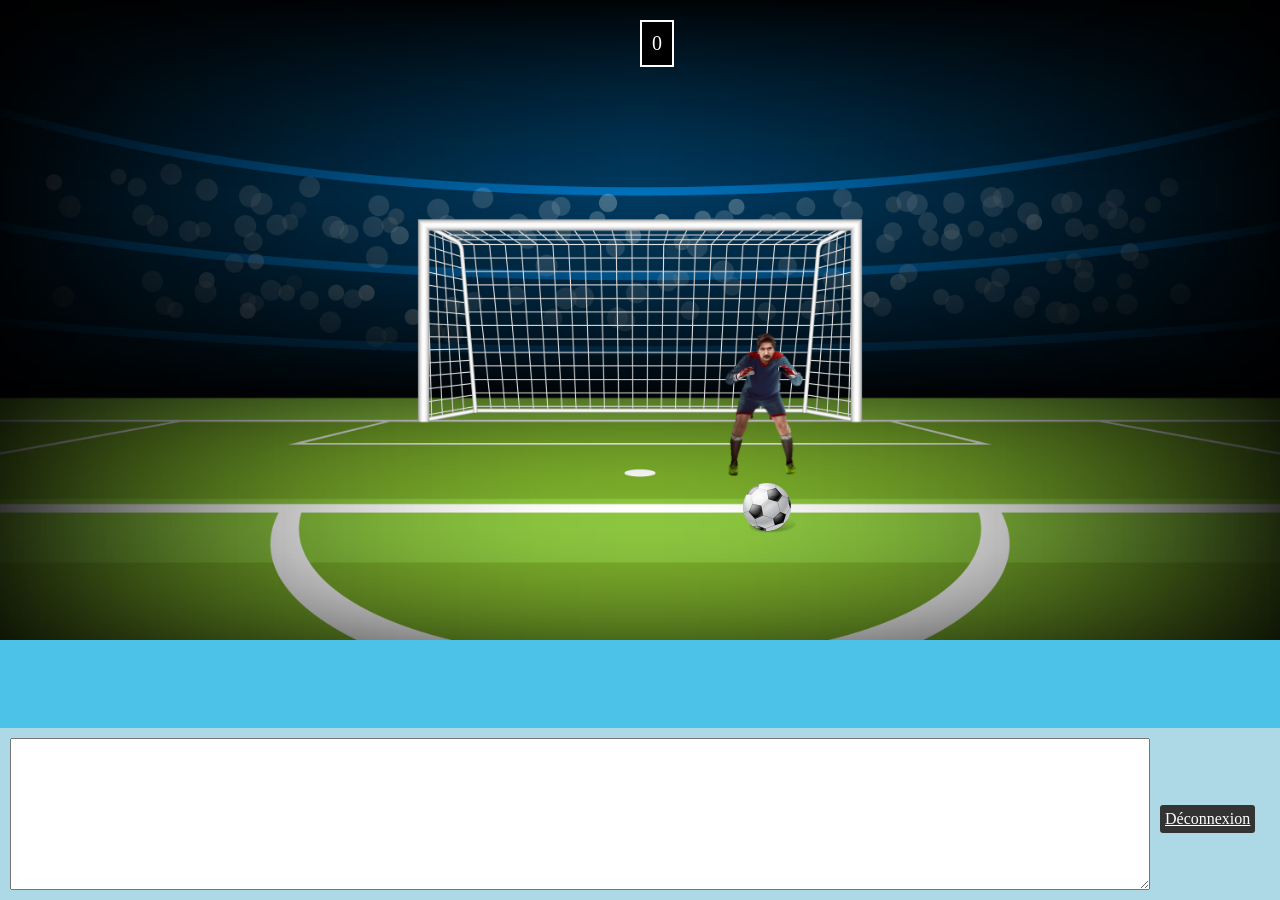
==== client/chat.html @ 1ddef991 "Push Git" ====
<!DOCTYPE html>
<html lang="fr">
    <head>
        <meta charset="UTF-8">
        <meta name="viewport" content="width=device-width, initial-scale=1.0">
        <title>Chat</title>
        <link rel="stylesheet" href="css/global.css">
        <script src="dist/chat.js"></script>
        <link rel="icon" href="img/favicon.png" type="image/png" />
    </head>
    <body id="body-chat">
        <div id="background-image"></div>
        <div id="scoreboard">0</div>
		<div id="vue-container"></div>
        <div id="custom-ball" class="ball"></div>
        <div id="suarez"></div>
        <div class="gk_0"></div>
        
        <div id="bottom-bar">
            <textarea cols="30" rows="10"></textarea>
            <a href="javascript:void(0)" id="sign-out-btn">Déconnexion</a>
        </div>
    </body>
</html>
---- client/css/global.css ----
@import url('https://fonts.googleapis.com/css2?family=Kdam+Thmor+Pro&display=swap');

* {
    margin:0;
    padding:0;
    box-sizing: border-box;
}

body {
    display: flex;
    justify-content: center;
    align-items: center;
    height: 100vh;
    position: relative;
}

#body-index {
    background-image: url('../img/background_index.jpg');   

}

#body-chat {
    flex-grow: 1;
    background-color: rgb(77, 194, 232);
    z-index: 2;
}

#background-image {
    position: fixed;
    top: 0;
    left: 0;
    width: 100%;
    height: 100%;
    background-repeat: no-repeat;
    background-size: cover;
    background-position: top center;
}

.content-wrapper {
    position: relative;
    text-align: center;
    z-index: 1;
}

.titre {
    display: flex;
    flex-wrap: wrap;
    justify-content: center;
    gap: 5px; 
}

.titre div {
    position: relative;
    font-size: 100px; 
    font-weight: bold;
    color: blue;
    font-family: 'Kdam Thmor Pro', sans-serif;
    text-shadow: -3px -3px 3px #000, 3px -3px 3px #000, -3px 3px 3px #000, 3px 3px 3px #000;
}

.container {
    background-color: whitesmoke;
    border:3px solid #333;
    border-radius: 3px;
    padding: 20px;
    text-align: center;
    display: inline-block;
    margin: 0 auto;
}

.sign-in-input-group {
    margin-bottom: 10px;
}


a {
    display: block;
    text-align: center;
    margin-top: 10px;
}


form {
    margin-top: 20px;
}

form input {
    display: block;
    margin: 10px auto;
    padding: 10px;
    width: 80%;
    box-sizing: border-box;
}

button {
    display: block;
    margin: 20px auto;
    padding: 10px;
    background-color: #333;
    color: #fff;
    border: none;
    border-radius: 3px;
    cursor: pointer;
}

button:hover {
    background-color: #555;
}

.ball {
	position:absolute;
	top:5px;
	width:64px;
	height:64px;
	background-image:url('../img/ball.png');
}

#bottom-bar {
    background-color: lightblue; 
    padding: 10px;
    width: 100%;
    display: flex;
    align-items: center;
    position: absolute;
    bottom: 0;
    left: 0;
}

#sign-out-btn {
    padding: 5px;
    background-color: #333;
    color: #fff;
    border: none;
    border-radius: 3px;
    cursor: pointer;
    height: fit-content;
}

textarea {
    flex-grow: 1;
    margin-right: 10px;
    max-width: calc(100% - 120px);
}

#vue-container {
    background-image: url('../img/background-chat.jpg');
    background-repeat: no-repeat;
    background-size: contain;
    background-position: top center;
    width: 100vw;
    height: 100vh;
    position: fixed;
    top: 0;
    left: 0;
}

#scoreboard {
    position: fixed;
    top: 20px;
    left: 50%;
    background-color: black;
    color: white;
    border: 2px solid white;
    padding: 10px;
    font-size: 20px;
    z-index: 1;
}

#custom-ball {
    top: 475px;
    left: 735px;
}

#suarez {
    position: absolute;
    top: 270px;
    left: 280px;
    width: 40%;
    height: 40%;
    background-image: url('../img/suarez.png'); 
    background-repeat: no-repeat;
    background-size: contain;
    display: none;

}

.gk_0 {
    position: absolute;
    top: 330px;
    left: 720px;
    width: 150px;
    height: 150px;
    background-image: url('../img/gk_pos0.png'); 
    background-repeat: no-repeat;
    background-size: contain;
}

.gk_1 {
    position: absolute;
    top: 330px;
    left: 600px;
    width: 200px;
    height: 200px;
    background-image: url('../img/gk_pos1.png'); 
    background-repeat: no-repeat;
    background-size: contain;
}

.gk_2 {
    position: absolute;
    top: 280px;
    left: 600px;
    width: 150px;
    height: 150px;
    background-image: url('../img/gk_pos2.png'); 
    background-repeat: no-repeat;
    background-size: contain;
}

.gk_3 {
    position: absolute;
    top: 400px;
    left: 740px;
    width: 220px;
    height: 220px;
    background-image: url('../img/gk_pos3.png'); 
    background-repeat: no-repeat;
    background-size: contain;
}

.gk_4 {
    position: absolute;
    top: 290px;
    left: 750px;
    width: 200px;
    height: 200px;
    background-image: url('../img/gk_pos4.png'); 
    background-repeat: no-repeat;
    background-size: contain;
}
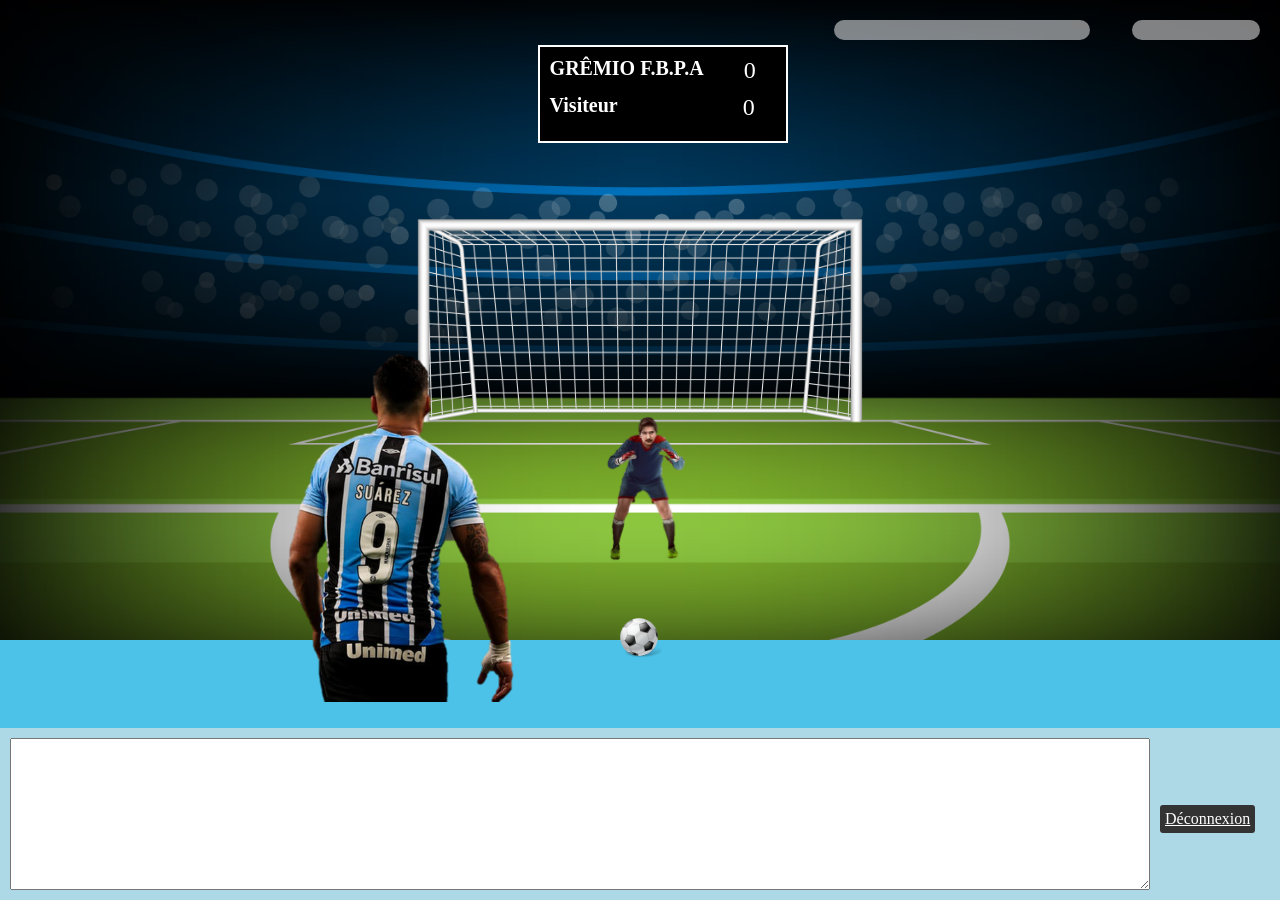
==== commit 1d28800d: "Update" ====
--- a/client/chat.html
+++ b/client/chat.html
@@ -9,8 +9,23 @@
         <link rel="icon" href="img/favicon.png" type="image/png" />
     </head>
     <body id="body-chat">
+        <audio id="goalSound">
+            <source src="./sound/goal.mp3" type="audio/mp3">
+        </audio>
+        <audio id="lostSound">
+            <source src="./sound/lost.mp3" type="audio/mp3">
+        </audio>
         <div id="background-image"></div>
-        <div id="scoreboard">0</div>
+        <div id="scoreboard">
+            <div class="score_1">
+                <div class="team" id="gremio">GRÊMIO F.B.P.A</div>
+                <div class="score" id="gremio-score">0</div>
+            </div>
+            <div class="score_1">
+                <div class="team" id="visitor">Visiteur</div>
+                <div class="score" id="visitor-score">0</div>
+            </div>
+        </div>
 		<div id="vue-container"></div>
         <div id="custom-ball" class="ball"></div>
         <div id="suarez"></div>
@@ -20,5 +35,10 @@
             <textarea cols="30" rows="10"></textarea>
             <a href="javascript:void(0)" id="sign-out-btn">Déconnexion</a>
         </div>
+
+        <div class="box" id="chat-box"></div>
+    
+        <div class="box" id="members-box"></div>
+
     </body>
 </html>
--- a/client/css/global.css
+++ b/client/css/global.css
@@ -52,11 +52,12 @@
 .titre div {
     position: relative;
     font-size: 100px; 
+    color: blue;
     font-weight: bold;
-    color: blue;
     font-family: 'Kdam Thmor Pro', sans-serif;
     text-shadow: -3px -3px 3px #000, 3px -3px 3px #000, -3px 3px 3px #000, 3px 3px 3px #000;
 }
+
 
 .container {
     background-color: whitesmoke;
@@ -156,38 +157,71 @@
 
 #scoreboard {
     position: fixed;
-    top: 20px;
-    left: 50%;
+    top: 5vh;
+    left: 42%;
     background-color: black;
     color: white;
     border: 2px solid white;
     padding: 10px;
     font-size: 20px;
     z-index: 1;
+    display: flex;
+    flex-direction: column; 
+    width: 250px; 
+}
+
+.score_1 {
+    display: flex;
+    flex-direction: row; 
+}
+
+.team, .score {
+    margin-bottom: 10px;
+}
+
+#gremio {
+    margin-right: 40px;
+}
+
+#visitor {
+    margin-right: 125px;
+}
+
+#gremio, #visitor {
+    font-weight: bold;
+}
+
+#gremio-score, #visitor-score {
+    font-size: 24px; 
 }
 
 #custom-ball {
-    top: 475px;
-    left: 735px;
+    top: 68vh;
+    left: 48vw;
+    z-index: 1;
+    width: 50px;
+    height: 50px;
+    background-repeat: no-repeat;
+    background-size: cover;
+
 }
 
 #suarez {
     position: absolute;
-    top: 270px;
-    left: 280px;
+    top: 38vh;
+    left: 22vw;
     width: 40%;
     height: 40%;
     background-image: url('../img/suarez.png'); 
     background-repeat: no-repeat;
     background-size: contain;
-    display: none;
 
 }
 
 .gk_0 {
     position: absolute;
-    top: 330px;
-    left: 720px;
+    top: 46vh;
+    left: 47vw;
     width: 150px;
     height: 150px;
     background-image: url('../img/gk_pos0.png'); 
@@ -197,8 +231,8 @@
 
 .gk_1 {
     position: absolute;
-    top: 330px;
-    left: 600px;
+    top: 48vh;
+    left: 38vw;
     width: 200px;
     height: 200px;
     background-image: url('../img/gk_pos1.png'); 
@@ -208,8 +242,8 @@
 
 .gk_2 {
     position: absolute;
-    top: 280px;
-    left: 600px;
+    top: 38vh;
+    left: 38vw;
     width: 150px;
     height: 150px;
     background-image: url('../img/gk_pos2.png'); 
@@ -219,29 +253,52 @@
 
 .gk_3 {
     position: absolute;
-    top: 400px;
-    left: 740px;
+    top: 38vh;
+    left: 50vw;
+    width: 200px;
+    height: 200px;
+    background-image: url('../img/gk_pos3.png'); 
+    background-repeat: no-repeat;
+    background-size: contain;
+}
+
+.gk_4 {
+    position: absolute;
+    top: 52vh;
+    left: 50vw;
     width: 220px;
     height: 220px;
-    background-image: url('../img/gk_pos3.png'); 
-    background-repeat: no-repeat;
-    background-size: contain;
-}
-
-.gk_4 {
-    position: absolute;
-    top: 290px;
-    left: 750px;
-    width: 200px;
-    height: 200px;
     background-image: url('../img/gk_pos4.png'); 
     background-repeat: no-repeat;
     background-size: contain;
 }
 
-
-
-
-
-
-
+.box {
+    background-color: rgba(255, 255, 255, 0.5);
+    padding: 10px;
+    border-radius: 10px;
+    margin: 10px;
+    position: absolute; 
+    top: 10px; 
+    z-index: 2;
+    word-wrap: break-word;
+    overflow-y: auto;
+    max-height: 500px;
+}
+
+#chat-box {
+    right: 180px;
+    width: 20%; 
+}
+
+#members-box {
+    top: 10px;
+    right: 10px; 
+    width: 10%;
+}
+
+
+
+
+
+
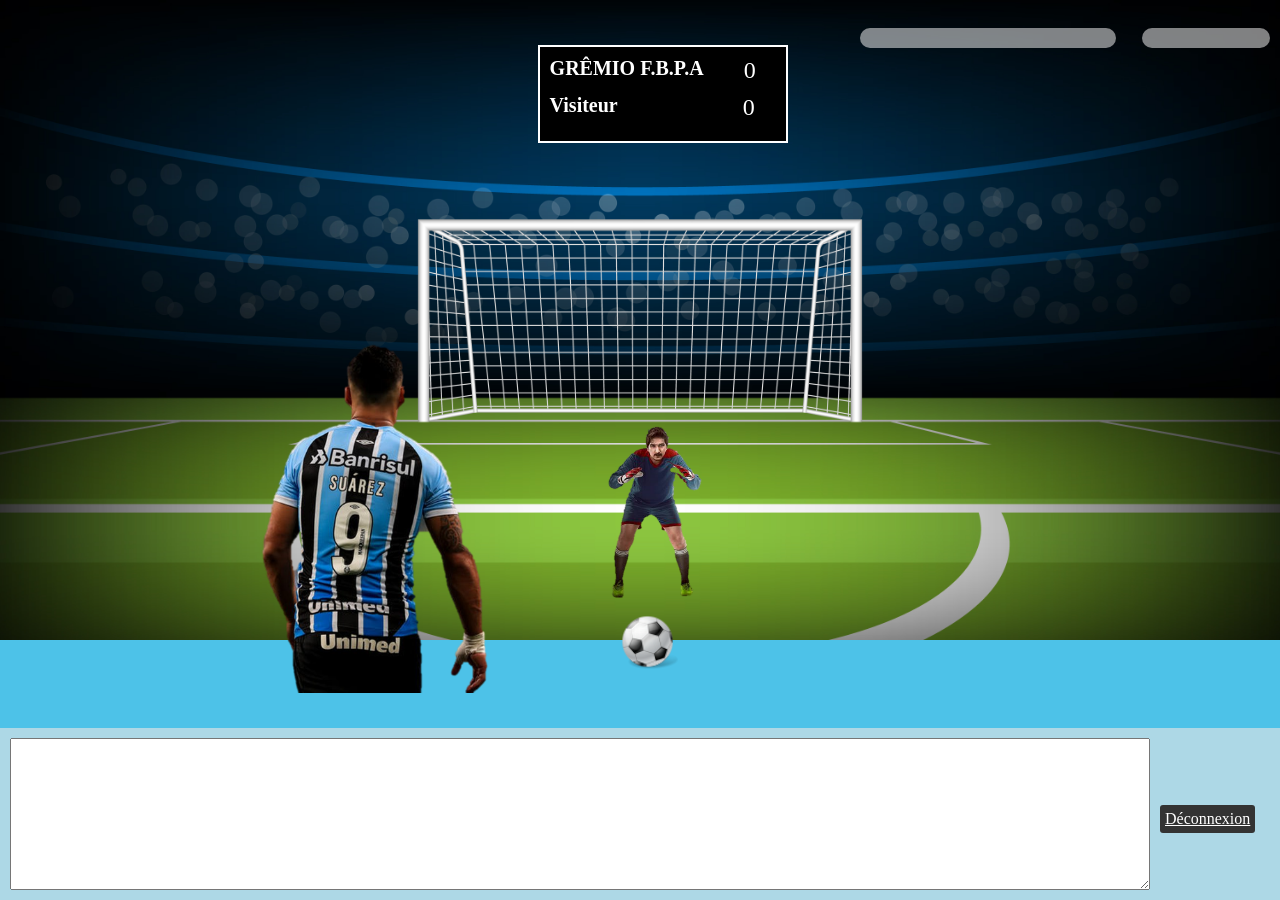
==== commit 77a6b52d: "Final Commit v3" ====
--- a/client/chat.html
+++ b/client/chat.html
@@ -41,4 +41,4 @@
         <div class="box" id="members-box"></div>
 
     </body>
-</html>
+</html>
--- a/client/css/global.css
+++ b/client/css/global.css
@@ -110,16 +110,23 @@
 
 .ball {
 	position:absolute;
-	top:5px;
-	width:64px;
-	height:64px;
+    width: 7.5vw;
+    height: 7.5vh;
 	background-image:url('../img/ball.png');
+    z-index: 1;
+    background-repeat: no-repeat;
+    background-size: contain;
+}
+
+#custom-ball {
+    top: 67.5vh;
+    left: 48vw;
 }
 
 #bottom-bar {
     background-color: lightblue; 
     padding: 10px;
-    width: 100%;
+    width: 100vw;
     display: flex;
     align-items: center;
     position: absolute;
@@ -195,23 +202,12 @@
     font-size: 24px; 
 }
 
-#custom-ball {
-    top: 68vh;
-    left: 48vw;
-    z-index: 1;
-    width: 50px;
-    height: 50px;
-    background-repeat: no-repeat;
-    background-size: cover;
-
-}
-
 #suarez {
     position: absolute;
-    top: 38vh;
-    left: 22vw;
-    width: 40%;
-    height: 40%;
+    top: 37vh;
+    left: 20vw;
+    width: 40vw;
+    height: 40vh;
     background-image: url('../img/suarez.png'); 
     background-repeat: no-repeat;
     background-size: contain;
@@ -220,10 +216,10 @@
 
 .gk_0 {
     position: absolute;
-    top: 46vh;
+    top: 47vh;
     left: 47vw;
-    width: 150px;
-    height: 150px;
+    width: 20vw;
+    height: 20vh;
     background-image: url('../img/gk_pos0.png'); 
     background-repeat: no-repeat;
     background-size: contain;
@@ -231,10 +227,10 @@
 
 .gk_1 {
     position: absolute;
-    top: 48vh;
+    top: 47vh;
     left: 38vw;
-    width: 200px;
-    height: 200px;
+    width: 20vw;
+    height: 20vh;
     background-image: url('../img/gk_pos1.png'); 
     background-repeat: no-repeat;
     background-size: contain;
@@ -242,10 +238,10 @@
 
 .gk_2 {
     position: absolute;
-    top: 38vh;
-    left: 38vw;
-    width: 150px;
-    height: 150px;
+    top: 42vh;
+    left: 37vw;
+    width: 22vw;
+    height: 22vh;
     background-image: url('../img/gk_pos2.png'); 
     background-repeat: no-repeat;
     background-size: contain;
@@ -253,10 +249,10 @@
 
 .gk_3 {
     position: absolute;
-    top: 38vh;
-    left: 50vw;
-    width: 200px;
-    height: 200px;
+    top: 36vh;
+    left: 49vw;
+    width: 22vw;
+    height: 22vh;
     background-image: url('../img/gk_pos3.png'); 
     background-repeat: no-repeat;
     background-size: contain;
@@ -264,10 +260,10 @@
 
 .gk_4 {
     position: absolute;
-    top: 52vh;
-    left: 50vw;
-    width: 220px;
-    height: 220px;
+    top: 50vh;
+    left: 46vw;
+    width: 16vw;
+    height: 16vh;
     background-image: url('../img/gk_pos4.png'); 
     background-repeat: no-repeat;
     background-size: contain;
@@ -279,26 +275,19 @@
     border-radius: 10px;
     margin: 10px;
     position: absolute; 
-    top: 10px; 
+    top: 2vh; 
     z-index: 2;
     word-wrap: break-word;
     overflow-y: auto;
-    max-height: 500px;
+    max-height: 500vh;
 }
 
 #chat-box {
-    right: 180px;
-    width: 20%; 
+    right: 12vw;
+    width: 20vw; 
 }
 
 #members-box {
-    top: 10px;
-    right: 10px; 
-    width: 10%;
-}
-
-
-
-
-
-
+    right: 0; 
+    width: 10vw;
+}
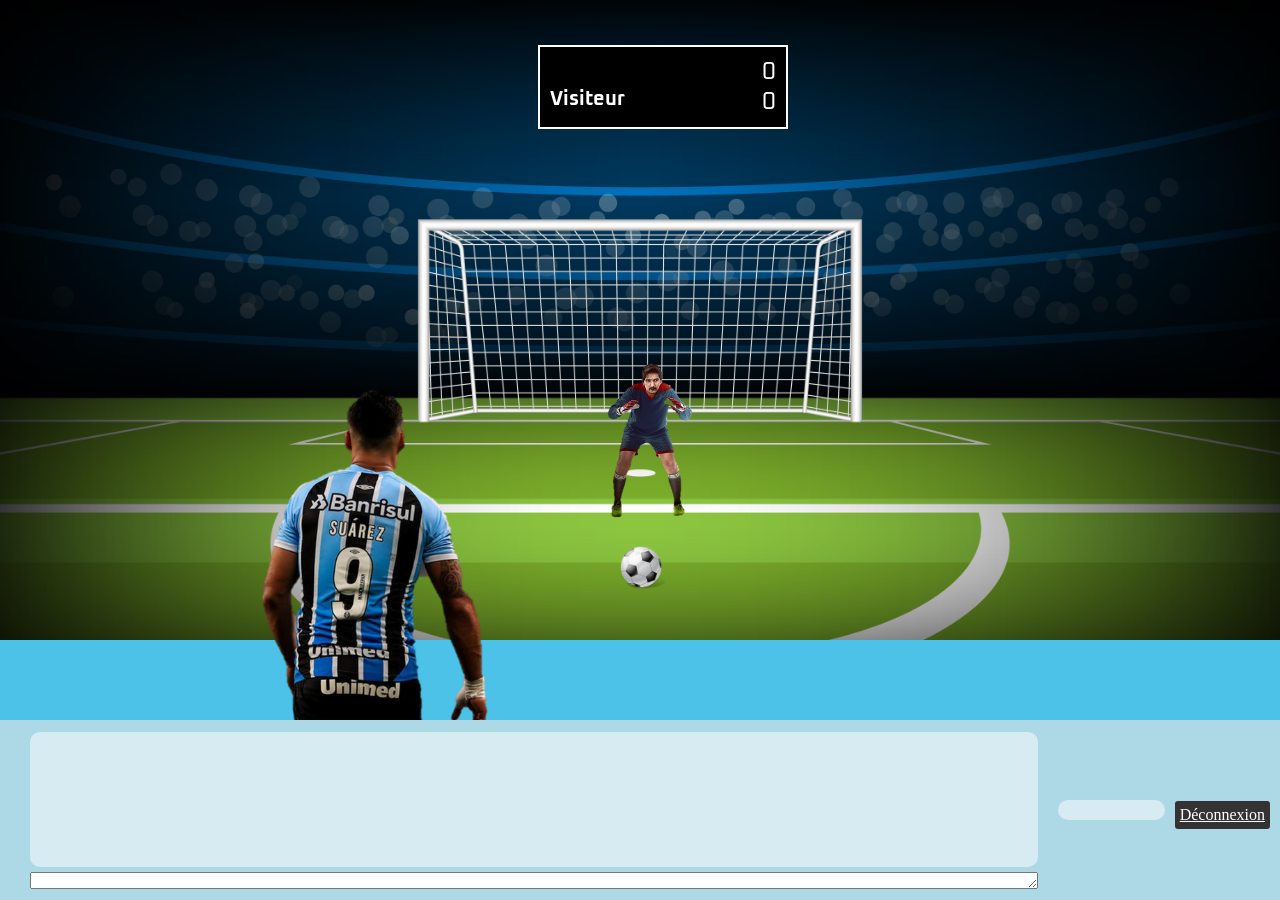
==== commit 640177d6: "Final Commit v1000" ====
--- a/client/chat.html
+++ b/client/chat.html
@@ -18,8 +18,8 @@
         <div id="background-image"></div>
         <div id="scoreboard">
             <div class="score_1">
-                <div class="team" id="gremio">GRÊMIO F.B.P.A</div>
-                <div class="score" id="gremio-score">0</div>
+                <div class="team" id="usager"></div>
+                <div class="score" id="usager-score">0</div>
             </div>
             <div class="score_1">
                 <div class="team" id="visitor">Visiteur</div>
@@ -32,13 +32,13 @@
         <div class="gk_0"></div>
         
         <div id="bottom-bar">
-            <textarea cols="30" rows="10"></textarea>
+            <div class="chat">
+                <div id="chat-box"></div>
+                <textarea cols="30" rows="1"></textarea> 
+            </div>
+            <div id="members-box"></div>   
             <a href="javascript:void(0)" id="sign-out-btn">Déconnexion</a>
         </div>
 
-        <div class="box" id="chat-box"></div>
-    
-        <div class="box" id="members-box"></div>
-
     </body>
 </html>
--- a/client/css/global.css
+++ b/client/css/global.css
@@ -1,4 +1,6 @@
 @import url('https://fonts.googleapis.com/css2?family=Kdam+Thmor+Pro&display=swap');
+@import url('https://fonts.googleapis.com/css2?family=Oxanium&display=swap');
+@import url('https://fonts.googleapis.com/css2?family=Prompt&display=swap');
 
 * {
     margin:0;
@@ -16,17 +18,16 @@
 
 #body-index {
     background-image: url('../img/background_index.jpg');   
-
 }
 
 #body-chat {
+    /* position: absolute; */
     flex-grow: 1;
     background-color: rgb(77, 194, 232);
-    z-index: 2;
 }
 
 #background-image {
-    position: fixed;
+    position: absolute;
     top: 0;
     left: 0;
     width: 100%;
@@ -110,8 +111,9 @@
 
 .ball {
 	position:absolute;
-    width: 7.5vw;
-    height: 7.5vh;
+    /* position:relative; */
+    width: 6vw;
+    height: 6vh;
 	background-image:url('../img/ball.png');
     z-index: 1;
     background-repeat: no-repeat;
@@ -119,17 +121,140 @@
 }
 
 #custom-ball {
-    top: 67.5vh;
+    top: 60vh;
+    /* top: 40vh; */
     left: 48vw;
 }
 
+#vue-container {
+    background-image: url('../img/background-chat.jpg');
+    background-repeat: no-repeat;
+    background-size: contain;
+    background-position: top center;
+    width: 100vw;
+    height: 100vh;
+    position: absolute;
+    top: 0;
+    left: 0;
+}
+
+#scoreboard {
+    position: fixed;
+    top: 5vh;
+    left: 42%;
+    background-color: black;
+    color: white;
+    border: 2px solid white;
+    padding: 10px;
+    font-size: 20px;
+    font-family: 'Oxanium', sans-serif;
+    z-index: 1;
+    display: flex;
+    flex-direction: column; 
+    width: 250px; 
+}
+
+.score_1 {
+    display: flex;
+    flex-direction: row; 
+    justify-content: space-between;
+}
+
+#usager, #visitor {
+    margin-right: auto;
+    font-weight: bold;
+}
+
+#usager-score, #visitor-score {
+    font-size: 24px; 
+    margin-left: auto;
+}
+
+#suarez {
+    position:absolute;
+    /* position:relative; */
+    top: 42vh;
+    /* top: 20vh; */
+    left: 20vw;
+    width: 40vw;
+    height: 40vh;
+    /* top: 40%;
+    left: 20%;
+    width: 20%;
+    height: 20%; */
+    background-image: url('../img/suarez.png'); 
+    background-repeat: no-repeat;
+    background-size: contain;
+
+}
+
+.gk_0 {
+    position:absolute;
+    /* position:relative; */
+    top: 40vh;
+    /* top: 25vh; */
+    left: 47vw;
+    /* top: 40%;
+    left: 60%; */
+    width: 18vw;
+    height: 18vh;
+    background-image: url('../img/gk_pos0.png'); 
+    background-repeat: no-repeat;
+    background-size: contain;
+}
+
+.gk_1 {
+    position: absolute;
+    top: 40vh;
+    left: 35vw;
+    width: 18vw;
+    height: 18vh;
+    background-image: url('../img/gk_pos1.png'); 
+    background-repeat: no-repeat;
+    background-size: contain;
+}
+
+.gk_2 {
+    position: absolute;
+    top: 38vh;
+    left: 37vw;
+    width: 18vw;
+    height: 18vh;
+    background-image: url('../img/gk_pos2.png'); 
+    background-repeat: no-repeat;
+    background-size: contain;
+}
+
+.gk_3 {
+    position: absolute;
+    top: 35vh;
+    left: 49vw;
+    width: 18vw;
+    height: 18vh;
+    background-image: url('../img/gk_pos3.png'); 
+    background-repeat: no-repeat;
+    background-size: contain;
+}
+
+.gk_4 {
+    position: absolute;
+    top: 46vh;
+    left: 48vw;
+    width: 17vw;
+    height: 17vh;
+    background-image: url('../img/gk_pos4.png'); 
+    background-repeat: no-repeat;
+    background-size: contain;
+}
+
 #bottom-bar {
-    background-color: lightblue; 
+    background-color: lightblue;
     padding: 10px;
     width: 100vw;
+    height: 20vh;
     display: flex;
     align-items: center;
-    position: absolute;
+    position: fixed;
     bottom: 0;
     left: 0;
 }
@@ -142,152 +267,47 @@
     border-radius: 3px;
     cursor: pointer;
     height: fit-content;
+    margin-left: auto;
+}
+
+#sign-out-btn:hover {
+    background-color: #555;
+}
+
+.chat {
+    display: flex;
+    flex-direction: column;
+    width: 100%;
+    padding: 10px;
+    margin: 10px;
 }
 
 textarea {
     flex-grow: 1;
-    margin-right: 10px;
-    max-width: calc(100% - 120px);
-}
-
-#vue-container {
-    background-image: url('../img/background-chat.jpg');
-    background-repeat: no-repeat;
-    background-size: contain;
-    background-position: top center;
-    width: 100vw;
-    height: 100vh;
-    position: fixed;
-    top: 0;
-    left: 0;
-}
-
-#scoreboard {
-    position: fixed;
-    top: 5vh;
-    left: 42%;
-    background-color: black;
-    color: white;
-    border: 2px solid white;
-    padding: 10px;
-    font-size: 20px;
-    z-index: 1;
-    display: flex;
-    flex-direction: column; 
-    width: 250px; 
-}
-
-.score_1 {
-    display: flex;
-    flex-direction: row; 
-}
-
-.team, .score {
-    margin-bottom: 10px;
-}
-
-#gremio {
-    margin-right: 40px;
-}
-
-#visitor {
-    margin-right: 125px;
-}
-
-#gremio, #visitor {
-    font-weight: bold;
-}
-
-#gremio-score, #visitor-score {
-    font-size: 24px; 
-}
-
-#suarez {
-    position: absolute;
-    top: 37vh;
-    left: 20vw;
-    width: 40vw;
-    height: 40vh;
-    background-image: url('../img/suarez.png'); 
-    background-repeat: no-repeat;
-    background-size: contain;
-
-}
-
-.gk_0 {
-    position: absolute;
-    top: 47vh;
-    left: 47vw;
-    width: 20vw;
-    height: 20vh;
-    background-image: url('../img/gk_pos0.png'); 
-    background-repeat: no-repeat;
-    background-size: contain;
-}
-
-.gk_1 {
-    position: absolute;
-    top: 47vh;
-    left: 38vw;
-    width: 20vw;
-    height: 20vh;
-    background-image: url('../img/gk_pos1.png'); 
-    background-repeat: no-repeat;
-    background-size: contain;
-}
-
-.gk_2 {
-    position: absolute;
-    top: 42vh;
-    left: 37vw;
-    width: 22vw;
-    height: 22vh;
-    background-image: url('../img/gk_pos2.png'); 
-    background-repeat: no-repeat;
-    background-size: contain;
-}
-
-.gk_3 {
-    position: absolute;
-    top: 36vh;
-    left: 49vw;
-    width: 22vw;
-    height: 22vh;
-    background-image: url('../img/gk_pos3.png'); 
-    background-repeat: no-repeat;
-    background-size: contain;
-}
-
-.gk_4 {
-    position: absolute;
-    top: 50vh;
-    left: 46vw;
-    width: 16vw;
-    height: 16vh;
-    background-image: url('../img/gk_pos4.png'); 
-    background-repeat: no-repeat;
-    background-size: contain;
-}
-
-.box {
-    background-color: rgba(255, 255, 255, 0.5);
-    padding: 10px;
-    border-radius: 10px;
-    margin: 10px;
-    position: absolute; 
-    top: 2vh; 
-    z-index: 2;
+    width: 100%;
+    margin-top: 5px;
+}
+
+#chat-box,
+#members-box {
     word-wrap: break-word;
     overflow-y: auto;
-    max-height: 500vh;
+    background-color: rgba(255, 255, 255, 0.5);
+    padding: 10px;
+    border-radius: 10px;
+    font-family: 'Prompt', sans-serif;
+    font-size: 12px;
 }
 
 #chat-box {
-    right: 12vw;
-    width: 20vw; 
+    width: 100%;
+    max-width: 81.5vw;
+    height: 15vh;
 }
 
 #members-box {
-    right: 0; 
-    width: 10vw;
-}+    width: 10%;
+    margin-right: 10px;
+    max-height: 18vh;
+}
+
